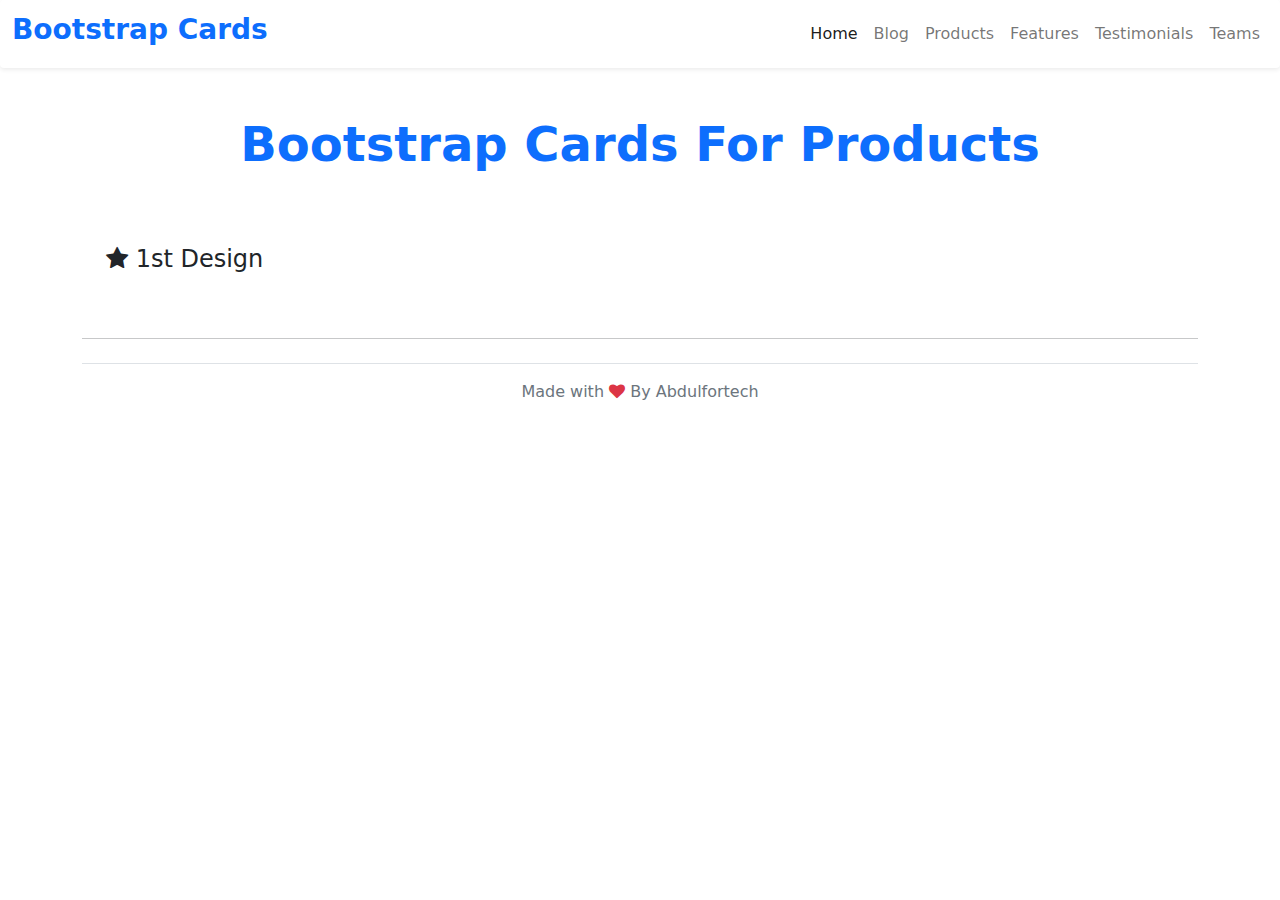
==== product.html @ cd202bc7 "update" ====
<!DOCTYPE html>
<html lang="en">
<head>
    <meta charset="UTF-8">
    <meta name="viewport" content="width=device-width, initial-scale=1.0">
    <meta http-equiv="X-UA-Compatible" content="ie=edge">
    <title>Bootstrap Cards : Cards for Product</title>
    <!-- Bootstrap core CSS -->
    <link href="vendor/css/bootstrap.min.css" rel="stylesheet">
    <!-- fontawesome -->
    <link href="vendor/assets/font-awesome-4.7.0/css/font-awesome.min.css" rel="stylesheet">
    <!-- Custom styles -->
    <link href="css/style.css" rel="stylesheet">
</head>
<body>
  <main>
    <!-- navbar -->
    <nav class="navbar navbar-expand-lg navbar-light bg-white shadow-sm  rounded" aria-label="Eleventh navbar example">
        <div class="container-fluid">
            <a class="navbar-brand" href="#">
                <h3 class="text-primary fw-bold">Bootstrap Cards</h3>
            </a>
            <button class="navbar-toggler" type="button" data-bs-toggle="collapse" data-bs-target="#navbarsExample09" aria-controls="navbarsExample09" aria-expanded="false" aria-label="Toggle navigation">
                <span class="navbar-toggler-icon"></span>
            </button>
    
            <div class="collapse navbar-collapse" id="navbarsExample09">
                <ul class="navbar-nav ms-auto">
                    <li class="nav-item">
                        <a class="nav-link active" href="index">Home</a>
                    </li>
                    <li class="nav-item">
                        <a class="nav-link" href="blog">Blog</a>
                    </li>
                    <li class="nav-item">
                        <a class="nav-link" href="product">Products</a>
                    </li>
                    <li class="nav-item">
                        <a class="nav-link" href="features">Features</a>
                    </li>
                    <li class="nav-item">
                        <a class="nav-link" href="testimonials">Testimonials</a>
                    </li>
                    <li class="nav-item">
                        <a class="nav-link" href="teams">Teams</a>
                    </li>
                </ul>
            </div>
        </div>
    </nav> 
    <!-- end navbar -->
        
    <!-- container -->
    <div class="container mt-5 ">
        <h1 class="display-5 fw-bold text-center text-primary">Bootstrap Cards For Products</h1>
        <!-- design container -->
        <div class="container-fluid mt-5 rounded-3 p-4">
            <h4 class="mb-4"><i class="fa fa-star fa-sm"></i> 1st Design </h4>
            <!-- row -->
            <div class="row">
                <!-- single card -->
                

            </div>
        </div>
        <!-- end design container -->
        <hr>
        
        <footer class="p-3 mt-4 text-muted text-center border-top">
            Made with <i class="fa fa-heart text-danger"></i> By Abdulfortech
          </footer>
    </div>
    <!-- end container -->
  </main>
<!-- scripts -->
<script src="vendor/js/bootstrap.bundle.min.js"></script>  
</body>
</html>
---- css/style.css ----
/*****************
    GENERAL CSS
 ****************/
body{
    background-color: #fff;
}

/****************** 
    Blog cards
******************/
.bcard-1{
    margin-bottom: 10px;
    border-radius: 10px;
    border-bottom: 3px solid #0d6efd !important;
}

.bcard-1 img{
    width: 100%;
    height: 230px;
    border-radius: 10px 10px 0px 0px;
 }

 .bcard-1 .card-body{
    height: 150px;
    text-align: justify;
}

.bcard-2{
    margin-bottom: 10px;
    border-radius: 10px;
}

 .bcard-2 .card-body{
    height: 150px;
    text-align: justify;
}

/*****************
    PRODUCT
 ****************/
 
 .product{
     border-radius: 10px;
     height: 340px;
     display: flex;
 }
 .product img{
    width: 100%;
    height: 260px;
    border-radius: 5px;
 }
 .product .card-body{
    height: 80px;
    text-align: justify;
}

@media only screen and (max-width: 767px) {
   .product{
     width: 200px;
     display: flex;
 }
}
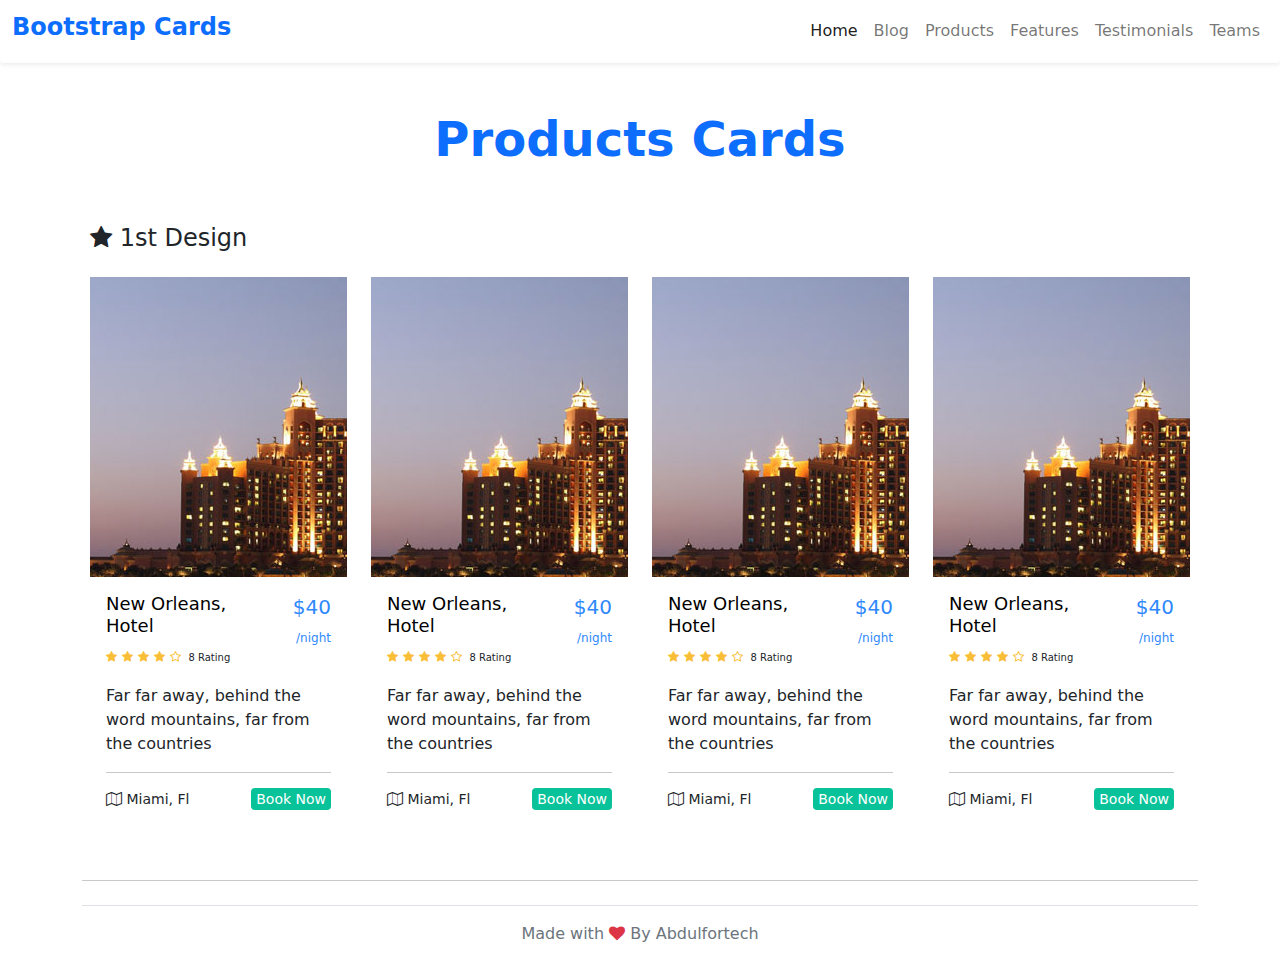
==== commit dfb76f82: "Update on products cards" ====
--- a/product.html
+++ b/product.html
@@ -10,7 +10,7 @@
     <!-- fontawesome -->
     <link href="vendor/assets/font-awesome-4.7.0/css/font-awesome.min.css" rel="stylesheet">
     <!-- Custom styles -->
-    <link href="css/style.css" rel="stylesheet">
+    <link href="css/products.css" rel="stylesheet">
 </head>
 <body>
   <main>
@@ -18,7 +18,7 @@
     <nav class="navbar navbar-expand-lg navbar-light bg-white shadow-sm  rounded" aria-label="Eleventh navbar example">
         <div class="container-fluid">
             <a class="navbar-brand" href="#">
-                <h3 class="text-primary fw-bold">Bootstrap Cards</h3>
+                <h4 class="text-primary fw-bold">Bootstrap Cards</h4>
             </a>
             <button class="navbar-toggler" type="button" data-bs-toggle="collapse" data-bs-target="#navbarsExample09" aria-controls="navbarsExample09" aria-expanded="false" aria-label="Toggle navigation">
                 <span class="navbar-toggler-icon"></span>
@@ -52,15 +52,148 @@
         
     <!-- container -->
     <div class="container mt-5 ">
-        <h1 class="display-5 fw-bold text-center text-primary">Bootstrap Cards For Products</h1>
+        <h1 class="display-5 fw-bold text-center text-primary">Products Cards </h1>
         <!-- design container -->
-        <div class="container-fluid mt-5 rounded-3 p-4">
+        <div class="container-fluid mt-5 rounded-3 p-2">
             <h4 class="mb-4"><i class="fa fa-star fa-sm"></i> 1st Design </h4>
             <!-- row -->
             <div class="row">
                 <!-- single card -->
-                
-
+                <div class="col-sm col-md-6 col-lg ftco-animate">
+    				<div class="destination">
+    					<a href="#" class="img img-2 d-flex justify-content-center align-items-center" style="background-image: url(img/hotel-1.jpg);">
+    						<div class="icon d-flex justify-content-center align-items-center">
+    							<span class="fa fa-link"></span>
+    						</div>
+    					</a>
+    					<div class="text p-3">
+    						<div class="d-flex">
+    							<div class="one">
+		    						<h3><a href="#">New Orleans, Hotel</a></h3>
+		    						<p class="rate">
+		    							<i class="fa fa-star"></i>
+		    							<i class="fa fa-star"></i>
+		    							<i class="fa fa-star"></i>
+		    							<i class="fa fa-star"></i>
+		    							<i class="fa fa-star-o"></i>
+		    							<span>8 Rating</span>
+		    						</p>
+	    						</div>
+	    						<div class="two">
+	    							<span class="price per-price">$40<br><small>/night</small></span>
+    							</div>
+    						</div>
+    						<p>Far far away, behind the word mountains, far from the countries</p>
+    						<hr>
+    						<p class="bottom-area d-flex">
+    							<span><i class="fa fa-map-o"></i> Miami, Fl</span> 
+    							<span class="ms-auto"><a href="#">Book Now</a></span>
+    						</p>
+    					</div>
+    				</div>
+                </div>
+                <!-- single card -->
+                <div class="col-sm col-md-6 col-lg ftco-animate">
+    				<div class="destination">
+    					<a href="#" class="img img-2 d-flex justify-content-center align-items-center" style="background-image: url(img/hotel-1.jpg);">
+    						<div class="icon d-flex justify-content-center align-items-center">
+    							<span class="fa fa-link"></span>
+    						</div>
+    					</a>
+    					<div class="text p-3">
+    						<div class="d-flex">
+    							<div class="one">
+		    						<h3><a href="#">New Orleans, Hotel</a></h3>
+		    						<p class="rate">
+		    							<i class="fa fa-star"></i>
+		    							<i class="fa fa-star"></i>
+		    							<i class="fa fa-star"></i>
+		    							<i class="fa fa-star"></i>
+		    							<i class="fa fa-star-o"></i>
+		    							<span>8 Rating</span>
+		    						</p>
+	    						</div>
+	    						<div class="two">
+	    							<span class="price per-price">$40<br><small>/night</small></span>
+    							</div>
+    						</div>
+    						<p>Far far away, behind the word mountains, far from the countries</p>
+    						<hr>
+    						<p class="bottom-area d-flex">
+    							<span><i class="fa fa-map-o"></i> Miami, Fl</span> 
+    							<span class="ms-auto"><a href="#">Book Now</a></span>
+    						</p>
+    					</div>
+    				</div>
+                </div>
+                <!-- single card -->
+                <div class="col-sm col-md-6 col-lg ftco-animate">
+    				<div class="destination">
+    					<a href="#" class="img img-2 d-flex justify-content-center align-items-center" style="background-image: url(img/hotel-1.jpg);">
+    						<div class="icon d-flex justify-content-center align-items-center">
+    							<span class="fa fa-link"></span>
+    						</div>
+    					</a>
+    					<div class="text p-3">
+    						<div class="d-flex">
+    							<div class="one">
+		    						<h3><a href="#">New Orleans, Hotel</a></h3>
+		    						<p class="rate">
+		    							<i class="fa fa-star"></i>
+		    							<i class="fa fa-star"></i>
+		    							<i class="fa fa-star"></i>
+		    							<i class="fa fa-star"></i>
+		    							<i class="fa fa-star-o"></i>
+		    							<span>8 Rating</span>
+		    						</p>
+	    						</div>
+	    						<div class="two">
+	    							<span class="price per-price">$40<br><small>/night</small></span>
+    							</div>
+    						</div>
+    						<p>Far far away, behind the word mountains, far from the countries</p>
+    						<hr>
+    						<p class="bottom-area d-flex">
+    							<span><i class="fa fa-map-o"></i> Miami, Fl</span> 
+    							<span class="ms-auto"><a href="#">Book Now</a></span>
+    						</p>
+    					</div>
+    				</div>
+                </div>
+                <!-- single card -->
+                <div class="col-sm col-md-6 col-lg ftco-animate">
+    				<div class="destination">
+    					<a href="#" class="img img-2 d-flex justify-content-center align-items-center" style="background-image: url(img/hotel-1.jpg);">
+    						<div class="icon d-flex justify-content-center align-items-center">
+    							<span class="fa fa-link"></span>
+    						</div>
+    					</a>
+    					<div class="text p-3">
+    						<div class="d-flex">
+    							<div class="one">
+		    						<h3><a href="#">New Orleans, Hotel</a></h3>
+		    						<p class="rate">
+		    							<i class="fa fa-star"></i>
+		    							<i class="fa fa-star"></i>
+		    							<i class="fa fa-star"></i>
+		    							<i class="fa fa-star"></i>
+		    							<i class="fa fa-star-o"></i>
+		    							<span>8 Rating</span>
+		    						</p>
+	    						</div>
+	    						<div class="two">
+	    							<span class="price per-price">$40<br><small>/night</small></span>
+    							</div>
+    						</div>
+    						<p>Far far away, behind the word mountains, far from the countries</p>
+    						<hr>
+    						<p class="bottom-area d-flex">
+    							<span><i class="fa fa-map-o"></i> Miami, Fl</span> 
+    							<span class="ms-auto"><a href="#">Book Now</a></span>
+    						</p>
+    					</div>
+    				</div>
+    			</div>
             </div>
         </div>
         <!-- end design container -->
--- a/css/products.css
+++ b/css/products.css
@@ -0,0 +1,92 @@
+/*****************
+    GENERAL CSS
+ ****************/
+ body{
+    background-color: #fff;
+}
+
+a{text-decoration: none;}
+/*****************
+    Destination
+ ****************/
+.destination {
+  display: block;
+  width: 100%;
+  margin-bottom: 30px; }
+  @media (max-width: 991.98px) {
+    .destination {
+      margin-bottom: 30px; } }
+  .destination .img {
+    display: block;
+    height: 300px; }
+  .destination .img-2 {
+    height: 300px; }
+  .destination .icon {
+    width: 60px;
+    height: 60px;
+    background: #fff;
+    opacity: 0;
+    -webkit-border-radius: 50%;
+    -moz-border-radius: 50%;
+    -ms-border-radius: 50%;
+    border-radius: 50%;
+    -moz-transition: all 0.3s ease;
+    -o-transition: all 0.3s ease;
+    -webkit-transition: all 0.3s ease;
+    -ms-transition: all 0.3s ease;
+    transition: all 0.3s ease; }
+    .destination .icon span {
+      color: #000000; }
+  .destination:hover .icon {
+    opacity: 1; }
+  .destination .text {
+    background: #fff; }
+    .destination .text h3 {
+      font-size: 18px;
+      font-weight: 500; }
+      .destination .text h3 a {
+        color: #000000; }
+    .destination .text span.listing {
+      font-size: 14px; }
+    .destination .text .rate i {
+      font-size: 12px;
+      color: #f9be37;
+      margin: 0; }
+    .destination .text .rate span {
+      padding-left: 2px;
+      font-size: 10px; }
+    .destination .text .one {
+      width: calc(100% - 70px); }
+    .destination .text .two {
+      width: 70px;
+      text-align: right; }
+      .destination .text .two .price {
+        font-weight: 400;
+        font-size: 18px;
+        color: #2f89fc; }
+      .destination .text .two .per-price {
+        font-size: 20px;
+        line-height: 1.4; }
+        .destination .text .two .per-price small {
+          font-size: 12px; }
+    .destination .text .days span {
+      font-size: 13px;
+      color: black; }
+    .destination .text .bottom-area {
+      margin-bottom: 0; }
+      .destination .text .bottom-area span {
+        font-size: 14px; }
+        @media (min-width: 768px) {
+          .destination .text .bottom-area span:last-child {
+            margin-left: 5px; } }
+        .destination .text .bottom-area span:last-child a {
+          background: #08c299;
+          color: #fff;
+          -webkit-border-radius: 4px;
+          -moz-border-radius: 4px;
+          -ms-border-radius: 4px;
+          border-radius: 4px;
+          padding: 3px 5px; }
+          .destination .text .bottom-area span:last-child a:hover {
+            background: #08c299;
+            color: #fff; }
